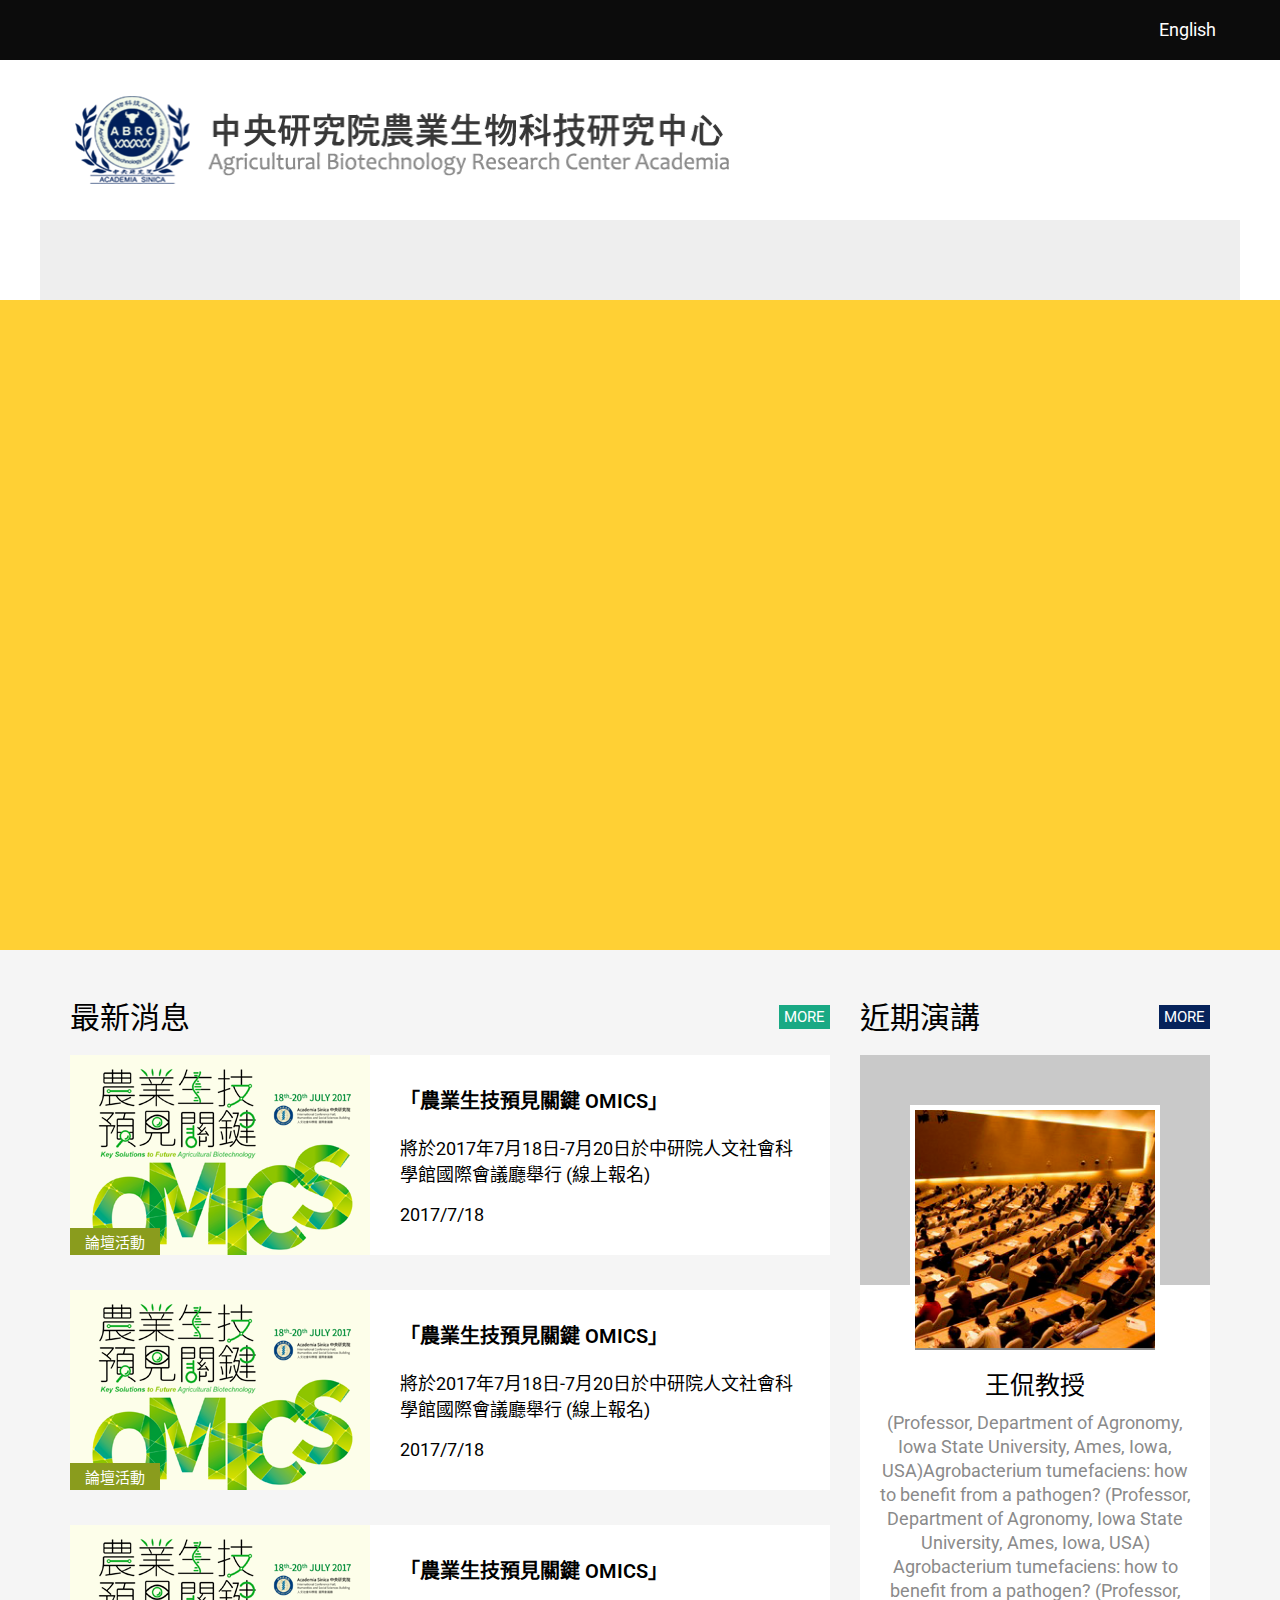
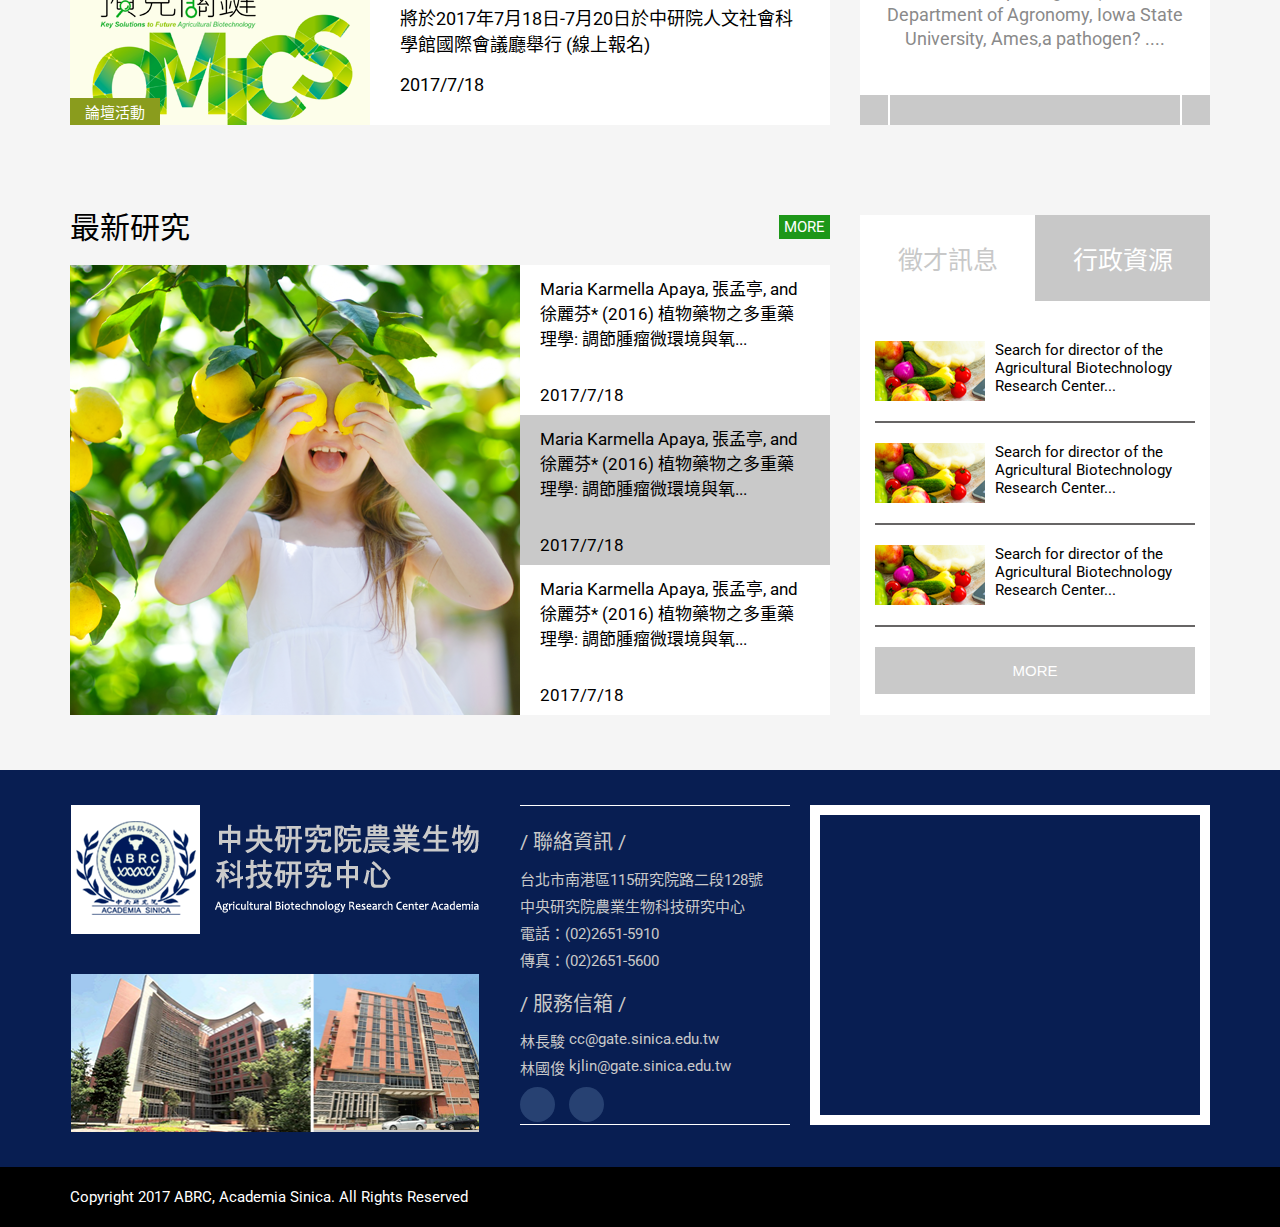
==== index.html @ 7244f719 "index pc over" ====
<!DOCTYPE html>
<html>
  <head>
    <meta http-equiv="Content-Language" content="zh-tw" />
    <meta http-equiv="Content-type" content="text/html; charset=utf-8" />

    <!-- 有手機版的時候要放 -->
    <meta name="viewport" content="width=device-width, initial-scale=1, maximum-scale=1, user-scalable=no, minimal-ui" />

    <title>中央研究院農業生物科技研究中心</title>

    <link href='https://fonts.googleapis.com/css?family=Roboto' rel='stylesheet' type='text/css'>

    <link href="css/public.css" rel="stylesheet" type="text/css" />

    <script src="js/jquery_v1.10.2/jquery-1.10.2.min.js" language="javascript" type="text/javascript" ></script>
    <script src="js/public.js" language="javascript" type="text/javascript" ></script>

  </head>
  <body lang="zh-tw">

    <header>
      <div class='top_boxs'>
        <div class='top_box'>
          <div class='lag_boxs'>English</div>
        </div>
      </div>

      <div class='logo_boxs'>
        <img src="img/blogo.png">
      </div>
      <div class='nav_boxs'></div>
    </header>


    <div id='middle'>
      <div class='banner_boxs'></div>

      <div class='middle_boxs'>
        <div class='ml_boxs'>
          <div class='ml_box'>
            <div class='title_boxs'>
              <div class='ml_title'>最新消息</div>
              <div class='ml_more deep_green'>MORE</div>
            </div>

            <div class='m_news_boxs'>
              <div class='m_news_pic'>
                <div class='news_tag'>論壇活動</div>
                <img src="img/snew.png">
              </div>
              <div class='m_news_type'>
                <a>「農業生技預見關鍵 OMICS」</a>
                <a class='news_d'>將於2017年7月18日-7月20日於中研院人文社會科學館國際會議廳舉行 (線上報名)</a>
                <p>2017/7/18</p>
              </div>
            </div>

            <div class='m_news_boxs'>
              <div class='m_news_pic'>
                <div class='news_tag'>論壇活動</div>
                <img src="img/snew.png">
              </div>
              <div class='m_news_type'>
                <a>「農業生技預見關鍵 OMICS」</a>
                <a class='news_d'>將於2017年7月18日-7月20日於中研院人文社會科學館國際會議廳舉行 (線上報名)</a>
                <p>2017/7/18</p>
              </div>
            </div>

            <div class='m_news_boxs'>
              <div class='m_news_pic'>
                <div class='news_tag'>論壇活動</div>
                <img src="img/snew.png">
              </div>
              <div class='m_news_type'>
                <a>「農業生技預見關鍵 OMICS」</a>
                <a class='news_d'>將於2017年7月18日-7月20日於中研院人文社會科學館國際會議廳舉行 (線上報名)</a>
                <p>2017/7/18</p>
              </div>
            </div>

            <div class='title_boxs top_s'>
              <div class='ml_title'>最新研究</div>
              <div class='ml_more light_green'>MORE</div>
            </div>

            <div class='m_study_boxs'>
              <div class='m_study_pic'>
                <img src="img/ss.png">
              </div>
              <div class='m_study_type'>
                <div>
                  <a href="">Maria Karmella Apaya, 張孟亭, and 徐麗芬* (2016) 植物藥物之多重藥理學: 調節腫瘤微環境與氧...</a>
                  <p>2017/7/18</p>
                </div>
                
                <div class='s_ac'>
                  <a href="">Maria Karmella Apaya, 張孟亭, and 徐麗芬* (2016) 植物藥物之多重藥理學: 調節腫瘤微環境與氧...</a>
                  <p>2017/7/18</p>
                </div>

                <div>
                  <a href="">Maria Karmella Apaya, 張孟亭, and 徐麗芬* (2016) 植物藥物之多重藥理學: 調節腫瘤微環境與氧...</a>
                  <p>2017/7/18</p>
                </div>
              </div>
            </div>

          </div>
        </div>

        <div class='mr_boxs'>
          <div class='mr_box'>
            <div class='title_boxs'>
              <div class='ml_title'>近期演講</div>
              <div class='ml_more deep_blue'>MORE</div>
            </div>

            <div class='talk_boxs'>
              <div class='talk_box'>
                <div class='talk_pic_boxs'>
                  <img src="img/stalk.png">
                </div>

                <div class='talk_type_boxs'>
                  <p>王侃教授</p>
                  <p>(Professor, Department of Agronomy, Iowa State University, Ames, Iowa, USA)Agrobacterium tumefaciens: how to benefit from a pathogen?  (Professor, Department of Agronomy, Iowa State University, Ames, Iowa, USA) Agrobacterium tumefaciens: how to benefit from a pathogen?  (Professor, Department of Agronomy, Iowa State University, Ames,a pathogen? ....</p>
                </div>
              </div> 

              <div class='talk_arrow_boxs'>
                <button class='icon-chevron-thin-left'></button>
                <button class='icon-chevron-thin-right'></button>
              </div>           
            </div>

            <div class='other_boxs'>
              <div class='other_tag'>徵才訊息</div>
              <div class='other_tag ot_ac'>行政資源</div>

              <div class='other_list_boxs'>
                <div class='other_list'>
                  <img src="img/sw01.png">
                  <a href="">Search for director of the Agricultural Biotechnology Research Center...</a>
                </div>

                <div class='other_list'>
                  <img src="img/sw01.png">
                  <a href="">Search for director of the Agricultural Biotechnology Research Center...</a>
                </div>

                <div class='other_list'>
                  <img src="img/sw01.png">
                  <a href="">Search for director of the Agricultural Biotechnology Research Center...</a>
                </div>

                <button>MORE</button>
              </div>
            </div>
          </div>
        </div>
      </div>
    </div>


    <footer>
      <div class='ft_boxs'>
        <div class='ft_box'>
          <div class='imge_boxs'>
            <div class='f_logo'><img src="img/flogo.png"></div>
            <div class='f_logo'><img src="img/fpic.png"></div>
          </div>

          <div class='map_boxs'>
            <div class='map_type'>
              <span>/ 聯絡資訊 /</span>
              <div class='mt_boxs'>
                <p>台北市南港區115研究院路二段128號</p>
                <p>中央研究院農業生物科技研究中心</p>
                <p>電話：(02)2651-5910</p>
                <p>傳真：(02)2651-5600</p>
                </div>
              <span>/ 服務信箱 /</span>
              <div class='mt_boxs'>
                <p>林長駿 <a href="mailto:cc@gate.sinica.edu.tw">cc@gate.sinica.edu.tw</a></p>
                <p>林國俊 <a href="mailto:kjlin@gate.sinica.edu.tw">kjlin@gate.sinica.edu.tw</a></p>
              </div>
              <div class='link_boxs'>
                <a href="" class='abox icon-facebook'></a>
                <a href="" class='abox icon-instagram'></a>
              </div>
            </div>

            <div class='map_box'>
              <iframe  class='gm' src="https://www.google.com/maps/embed?pb=!1m18!1m12!1m3!1d1807.4209687615287!2d121.61588157607329!3d25.039437626099858!2m3!1f0!2f0!3f0!3m2!1i1024!2i768!4f13.1!3m3!1m2!1s0x3442ab48a0b82d65%3A0x7f2b4ab1a91c1d2c!2zMTE15Y-w5YyX5biC5Y2X5riv5Y2A56CU56m26Zmi6Lev5LqM5q61MTI46Jmf!5e0!3m2!1szh-TW!2stw!4v1508989292231"  frameborder="0" style="border:0" allowfullscreen></iframe>
            </div>
          </div>
        </div>
      </div>

      <div class='fd_boxs'>
        <div class='fd_box'>Copyright 2017 ABRC, Academia Sinica. All Rights Reserved</div>
      </div>
    </footer>

  </body>
</html>
---- css/public.css ----
@charset "UTF-8";
/**
 * @author      ZEUS Design - http://www.zeusdesign.com.tw
 * @copyright   Copyright (c) 2016 ZEUS Design
 */
/**
 * @author      ZEUS Design - http://www.zeusdesign.com.tw
 * @copyright   Copyright (c) 2016 ZEUS Design
 */
/**
 * @author      ZEUS Design - http://www.zeusdesign.com.tw
 * @copyright   Copyright (c) 2016 ZEUS Design
 */
/**
 * @author      ZEUS Design - http://www.zeusdesign.com.tw
 * @copyright   Copyright (c) 2016 ZEUS Design
 */
/**
 * @author      ZEUS Design - http://www.zeusdesign.com.tw
 * @copyright   Copyright (c) 2016 ZEUS Design
 */
/**
 * @author      ZEUS Design - http://www.zeusdesign.com.tw
 * @copyright   Copyright (c) 2016 ZEUS Design
 */
/**
 * @author      ZEUS Design - http://www.zeusdesign.com.tw
 * @copyright   Copyright (c) 2016 ZEUS Design
 */
/**
 * @author      ZEUS Design - http://www.zeusdesign.com.tw
 * @copyright   Copyright (c) 2016 ZEUS Design
 */
/**
 * @author      ZEUS Design - http://www.zeusdesign.com.tw
 * @copyright   Copyright (c) 2016 ZEUS Design
 */
/**
 * @author      ZEUS Design - http://www.zeusdesign.com.tw
 * @copyright   Copyright (c) 2016 ZEUS Design
 */
/**
 * @author      ZEUS Design - http://www.zeusdesign.com.tw
 * @copyright   Copyright (c) 2016 ZEUS Design
 */
/**
 * @author      ZEUS Design - http://www.zeusdesign.com.tw
 * @copyright   Copyright (c) 2016 ZEUS Design
 */
@font-face {
  font-family: "Monaco";
  src: url('/abrca/font/monaco/monaco.ttf?1470839577') format('truetype'), url('/abrca/font/monaco/monaco.otf?1470839577') format('opentype');
}
@font-face {
  font-family: "icomoon";
  src: url('/abrca/font/icomoon/icomoon.eot?1508988584') format('embedded-opentype'), url('/abrca/font/icomoon/icomoon.woff?1508988584') format('woff'), url('/abrca/font/icomoon/icomoon.ttf?1508988584') format('truetype'), url('/abrca/font/icomoon/icomoon.svg?1508988584') format('svg');
}
[class^="icon-"], [class*=" icon-"] {
  font-family: 'icomoon', Monaco, "微軟正黑體", "Microsoft JhengHei";
  speak: none;
  font-style: normal;
  font-weight: normal;
  font-variant: normal;
  text-transform: none;
  line-height: 1;
  -moz-osx-font-smoothing: antialiased;
  -webkit-font-smoothing: antialiased;
  -moz-font-smoothing: antialiased;
  -ms-font-smoothing: antialiased;
  -o-font-smoothing: antialiased;
}

*, *:after, *:before {
  vertical-align: top;
  -moz-box-sizing: border-box;
  -webkit-box-sizing: border-box;
  box-sizing: border-box;
  -moz-osx-font-smoothing: antialiased;
  -webkit-font-smoothing: antialiased;
  -moz-font-smoothing: antialiased;
  -ms-font-smoothing: antialiased;
  -o-font-smoothing: antialiased;
}
*::-moz-selection, *:after::-moz-selection, *:before::-moz-selection {
  color: white;
  background-color: #96c8ff;
}
*::selection, *:after::selection, *:before::selection {
  color: white;
  background-color: #96c8ff;
}

.icon-arrow-long-left:before {
  content: "\e900";
}

.icon-arrow-long-right:before {
  content: "\e901";
}

.icon-chevron-down:before {
  content: "\e902";
}

.icon-chevron-small-down:before {
  content: "\e903";
}

.icon-chevron-small-right:before {
  content: "\e904";
}

.icon-chevron-small-up:before {
  content: "\e905";
}

.icon-chevron-thin-left:before {
  content: "\e906";
}

.icon-chevron-thin-right:before {
  content: "\e907";
}

.icon-chevron-up:before {
  content: "\e908";
}

.icon-instagram:before {
  content: "\e909";
}

.icon-facebook:before {
  content: "\ea90";
}

html {
  height: 100%;
}
html body {
  position: relative;
  display: inline-block;
  text-align: center;
  margin: 0;
  width: 100%;
  height: 100%;
  font-size: medium;
  font-family: "Roboto", "微軟正黑體", Monaco, "Microsoft JhengHei";
  background-color: whitesmoke;
  color: black;
  -moz-osx-font-smoothing: antialiased;
  -webkit-font-smoothing: antialiased;
  -moz-font-smoothing: antialiased;
  -ms-font-smoothing: antialiased;
  -o-font-smoothing: antialiased;
}

header {
  display: inline-block;
  width: 100%;
  background-color: white;
}
header .top_boxs {
  display: inline-block;
  width: 100%;
  height: 60px;
  background-color: #0c0c0c;
}
@media screen and (max-width: 419px) and (min-width: 0) {
  header .top_boxs {
    height: 20px;
  }
}
header .top_boxs .top_box {
  display: inline-block;
  max-width: 1200px;
  width: 100%;
  line-height: 60px;
  *zoom: 1;
}
header .top_boxs .top_box:after {
  display: table;
  content: "";
  line-height: 0;
  clear: both;
}
@media screen and (max-width: 1239px) and (min-width: 420px) {
  header .top_boxs .top_box {
    padding: 0 10px;
  }
}
header .top_boxs .top_box .lag_boxs {
  display: inline-block;
  float: right;
  color: white;
  padding: 0 10px;
  font-size: 18px;
}
header .top_boxs .top_box .lag_boxs:after {
  display: inline-block;
  content: '\e903';
  font-family: 'icomoon';
  color: white;
  text-align: right;
}
header .logo_boxs {
  display: inline-block;
  max-width: 1200px;
  width: 100%;
  height: 160px;
  *zoom: 1;
  padding-top: 30px;
  padding-left: 30px;
}
header .logo_boxs:after {
  display: table;
  content: "";
  line-height: 0;
  clear: both;
}
@media screen and (max-width: 419px) and (min-width: 0) {
  header .logo_boxs {
    height: 50px;
    padding-top: 5px;
    padding-left: 10px;
  }
}
header .logo_boxs img {
  display: inline-block;
  max-width: 100%;
  width: 670px;
  float: left;
}
@media screen and (max-width: 419px) and (min-width: 0) {
  header .logo_boxs img {
    width: 260px;
  }
}
header .nav_boxs {
  display: inline-block;
  max-width: 1200px;
  width: 100%;
  height: 80px;
  background-color: #eeeeee;
}
@media screen and (max-width: 419px) and (min-width: 0) {
  header .nav_boxs {
    height: 30px;
    background-color: #07235c;
  }
}

#middle {
  display: inline-block;
  width: 100%;
}
#middle .banner_boxs {
  display: inline-block;
  width: 100%;
  height: 650px;
  background-color: #ffd034;
}
@media screen and (max-width: 419px) and (min-width: 0) {
  #middle .banner_boxs {
    height: 165px;
  }
}
#middle .middle_boxs {
  display: inline-block;
  max-width: 1200px;
  width: 100%;
  padding: 55px 30px;
  *zoom: 1;
}
#middle .middle_boxs:after {
  display: table;
  content: "";
  line-height: 0;
  clear: both;
}
@media screen and (max-width: 1239px) and (min-width: 420px) {
  #middle .middle_boxs {
    padding: 35px 10px;
  }
}
@media screen and (max-width: 419px) and (min-width: 0) {
  #middle .middle_boxs {
    padding: 15px 10px;
  }
}
#middle .middle_boxs .mr_boxs {
  display: inline-block;
  width: 350px;
  margin-left: 30px;
  float: right;
}
@media screen and (max-width: 419px) and (min-width: 0) {
  #middle .middle_boxs .mr_boxs {
    width: 100%;
    margin-left: 0;
    float: none;
    padding-top: 15px;
  }
}
#middle .middle_boxs .mr_boxs .mr_box {
  display: inline-block;
  width: 100%;
}
#middle .middle_boxs .mr_boxs .mr_box .talk_boxs {
  display: inline-block;
  width: 100%;
  height: 670px;
  background-color: white;
  position: relative;
  margin-bottom: 35px;
}
#middle .middle_boxs .mr_boxs .mr_box .talk_boxs:before {
  display: inline-block;
  content: '';
  width: 100%;
  height: 230px;
  background-color: #c9c9c9;
}
#middle .middle_boxs .mr_boxs .mr_box .talk_boxs .talk_box {
  display: inline-block;
  width: 100%;
  position: absolute;
  top: 0;
  left: 0;
}
#middle .middle_boxs .mr_boxs .mr_box .talk_boxs .talk_box .talk_pic_boxs {
  display: inline-block;
  width: 100%;
  height: 310px;
  padding: 50px;
}
#middle .middle_boxs .mr_boxs .mr_box .talk_boxs .talk_box .talk_pic_boxs img {
  display: inline-block;
  width: 100%;
  max-width: 250px;
  border: 5px solid white;
}
#middle .middle_boxs .mr_boxs .mr_box .talk_boxs .talk_box .talk_type_boxs {
  display: inline-block;
  width: 100%;
  padding: 0 15px;
}
#middle .middle_boxs .mr_boxs .mr_box .talk_boxs .talk_box .talk_type_boxs p {
  display: inline-block;
  width: 100%;
  font-size: 25px;
  color: black;
  padding: 0 0 10px 0;
  margin: 0;
}
#middle .middle_boxs .mr_boxs .mr_box .talk_boxs .talk_box .talk_type_boxs p:nth-child(2) {
  color: #8a8a8a;
  font-size: 18px;
  line-height: 24px;
}
#middle .middle_boxs .mr_boxs .mr_box .talk_boxs .talk_arrow_boxs {
  display: inline-block;
  width: 100%;
  height: 30px;
  background-color: #c9c9c9;
  position: absolute;
  bottom: 0;
  left: 0;
  *zoom: 1;
}
#middle .middle_boxs .mr_boxs .mr_box .talk_boxs .talk_arrow_boxs:after {
  display: table;
  content: "";
  line-height: 0;
  clear: both;
}
#middle .middle_boxs .mr_boxs .mr_box .talk_boxs .talk_arrow_boxs button {
  display: inline-block;
  cursor: pointer;
  width: 30px;
  height: 30px;
  background-color: #c9c9c9;
  font-size: 13px;
  color: white;
  outline: 0;
  border: 0;
  -moz-transition: all 0.3s;
  -o-transition: all 0.3s;
  -webkit-transition: all 0.3s;
  transition: all 0.3s;
}
#middle .middle_boxs .mr_boxs .mr_box .talk_boxs .talk_arrow_boxs button:nth-child(1) {
  border-right: 2px solid white;
  float: left;
}
#middle .middle_boxs .mr_boxs .mr_box .talk_boxs .talk_arrow_boxs button:nth-child(2) {
  border-left: 2px solid white;
  float: right;
}
#middle .middle_boxs .mr_boxs .mr_box .talk_boxs .talk_arrow_boxs button:hover, #middle .middle_boxs .mr_boxs .mr_box .talk_boxs .talk_arrow_boxs button:active {
  background-color: #07235c;
}
#middle .middle_boxs .mr_boxs .mr_box .other_boxs {
  display: inline-block;
  width: 100%;
  height: 500px;
  background-color: white;
  margin-top: 55px;
  *zoom: 1;
}
#middle .middle_boxs .mr_boxs .mr_box .other_boxs:after {
  display: table;
  content: "";
  line-height: 0;
  clear: both;
}
@media screen and (max-width: 419px) and (min-width: 0) {
  #middle .middle_boxs .mr_boxs .mr_box .other_boxs {
    height: auto;
    margin-top: 0;
  }
}
#middle .middle_boxs .mr_boxs .mr_box .other_boxs .other_tag {
  display: inline-block;
  cursor: pointer;
  width: 50%;
  padding: 25px 0;
  background-color: white;
  color: #c8c8c8;
  font-size: 25px;
  -moz-transition: all 0.3s;
  -o-transition: all 0.3s;
  -webkit-transition: all 0.3s;
  transition: all 0.3s;
  float: left;
}
#middle .middle_boxs .mr_boxs .mr_box .other_boxs .other_tag:hover, #middle .middle_boxs .mr_boxs .mr_box .other_boxs .other_tag:active, #middle .middle_boxs .mr_boxs .mr_box .other_boxs .other_tag.ot_ac {
  background-color: #c8c8c8;
  color: white;
}
@media screen and (max-width: 419px) and (min-width: 0) {
  #middle .middle_boxs .mr_boxs .mr_box .other_boxs .other_tag {
    font-size: 15px;
    padding: 15px 0;
  }
}
#middle .middle_boxs .mr_boxs .mr_box .other_boxs .other_list_boxs {
  display: inline-block;
  width: 100%;
  padding: 40px 15px 15px 15px;
}
@media screen and (max-width: 419px) and (min-width: 0) {
  #middle .middle_boxs .mr_boxs .mr_box .other_boxs .other_list_boxs {
    padding: 20px 15px;
  }
}
#middle .middle_boxs .mr_boxs .mr_box .other_boxs .other_list_boxs .other_list {
  display: inline-block;
  width: 100%;
  padding-bottom: 20px;
  margin-bottom: 20px;
  border-bottom: 2px solid #676565;
  text-align: left;
  *zoom: 1;
}
#middle .middle_boxs .mr_boxs .mr_box .other_boxs .other_list_boxs .other_list:after {
  display: table;
  content: "";
  line-height: 0;
  clear: both;
}
@media screen and (max-width: 419px) and (min-width: 0) {
  #middle .middle_boxs .mr_boxs .mr_box .other_boxs .other_list_boxs .other_list {
    padding-bottom: 15px;
  }
}
#middle .middle_boxs .mr_boxs .mr_box .other_boxs .other_list_boxs .other_list img {
  display: inline-block;
  width: 100%;
  max-width: 110px;
  float: left;
  margin-right: 10px;
}
#middle .middle_boxs .mr_boxs .mr_box .other_boxs .other_list_boxs .other_list a {
  display: inline-block;
  width: calc(100% - 110px - 10px);
  float: left;
  cursor: pointer;
  color: black;
  font-size: 15px;
  text-decoration: none;
  -moz-transition: all 0.3s;
  -o-transition: all 0.3s;
  -webkit-transition: all 0.3s;
  transition: all 0.3s;
}
#middle .middle_boxs .mr_boxs .mr_box .other_boxs .other_list_boxs .other_list a:hover, #middle .middle_boxs .mr_boxs .mr_box .other_boxs .other_list_boxs .other_list a:active {
  color: #091c48;
}
#middle .middle_boxs .mr_boxs .mr_box .other_boxs .other_list_boxs button {
  display: inline-block;
  cursor: pointer;
  width: 100%;
  background-color: #c9c9c9;
  font-size: 15px;
  color: white;
  outline: 0;
  border: 0;
  padding: 15px 0;
  -moz-transition: all 0.3s;
  -o-transition: all 0.3s;
  -webkit-transition: all 0.3s;
  transition: all 0.3s;
}
#middle .middle_boxs .mr_boxs .mr_box .other_boxs .other_list_boxs button:hover, #middle .middle_boxs .mr_boxs .mr_box .other_boxs .other_list_boxs button:active {
  background-color: #091c48;
}
#middle .middle_boxs .ml_boxs {
  display: inline-block;
  width: calc(100% - 350px - 30px);
  float: left;
}
@media screen and (max-width: 419px) and (min-width: 0) {
  #middle .middle_boxs .ml_boxs {
    width: 100%;
    margin-left: 0;
    float: none;
  }
}
#middle .middle_boxs .ml_boxs .ml_box {
  display: inline-block;
  width: 100%;
}
#middle .middle_boxs .ml_boxs .ml_box .m_news_boxs, #middle .middle_boxs .ml_boxs .ml_box .m_study_boxs {
  display: inline-block;
  width: 100%;
}
#middle .middle_boxs .ml_boxs .ml_box .m_news_boxs {
  background-color: white;
  margin-bottom: 35px;
  height: 200px;
  *zoom: 1;
}
#middle .middle_boxs .ml_boxs .ml_box .m_news_boxs:after {
  display: table;
  content: "";
  line-height: 0;
  clear: both;
}
#middle .middle_boxs .ml_boxs .ml_box .m_news_boxs .m_news_pic {
  display: inline-block;
  width: 300px;
  float: left;
  position: relative;
}
#middle .middle_boxs .ml_boxs .ml_box .m_news_boxs .m_news_pic .news_tag {
  display: inline-block;
  position: absolute;
  bottom: 0;
  left: 0;
  color: white;
  background-color: #8a9c1d;
  font-size: 15px;
  padding: 3px 15px;
}
#middle .middle_boxs .ml_boxs .ml_box .m_news_boxs .m_news_pic img {
  display: inline-block;
  max-width: 100%;
  width: 300px;
}
#middle .middle_boxs .ml_boxs .ml_box .m_news_boxs .m_news_type {
  display: inline-block;
  width: calc(100% - 300px);
  float: left;
  padding: 30px;
  text-align: left;
}
#middle .middle_boxs .ml_boxs .ml_box .m_news_boxs .m_news_type a {
  display: inline-block;
  width: 100%;
  cursor: pointer;
  font-size: 20px;
  color: black;
  font-weight: 600;
  text-decoration: none;
  padding-bottom: 20px;
  -moz-transition: all 0.3s;
  -o-transition: all 0.3s;
  -webkit-transition: all 0.3s;
  transition: all 0.3s;
}
#middle .middle_boxs .ml_boxs .ml_box .m_news_boxs .m_news_type a.news_d {
  font-size: 18px;
  font-weight: 400;
  padding-bottom: 0;
  height: 70px;
  overflow: hidden;
}
#middle .middle_boxs .ml_boxs .ml_box .m_news_boxs .m_news_type a:hover, #middle .middle_boxs .ml_boxs .ml_box .m_news_boxs .m_news_type a:active {
  color: #06235b;
}
#middle .middle_boxs .ml_boxs .ml_box .m_news_boxs .m_news_type p {
  display: inline-block;
  width: 100%;
  color: black;
  font-size: 18px;
  padding: 0;
  margin: 0;
}
#middle .middle_boxs .ml_boxs .ml_box .m_study_boxs {
  background-color: white;
  height: 450px;
  *zoom: 1;
}
#middle .middle_boxs .ml_boxs .ml_box .m_study_boxs:after {
  display: table;
  content: "";
  line-height: 0;
  clear: both;
}
#middle .middle_boxs .ml_boxs .ml_box .m_study_boxs .m_study_pic {
  display: inline-block;
  width: 450px;
  float: left;
}
#middle .middle_boxs .ml_boxs .ml_box .m_study_boxs .m_study_pic img {
  display: inline-block;
  max-width: 100%;
  width: 450px;
}
#middle .middle_boxs .ml_boxs .ml_box .m_study_boxs .m_study_type {
  display: inline-block;
  width: calc(100% - 450px);
}
#middle .middle_boxs .ml_boxs .ml_box .m_study_boxs .m_study_type > div {
  display: inline-block;
  width: 100%;
  height: calc(450px / 3);
  padding: 10px 20px;
  text-align: left;
  position: relative;
}
#middle .middle_boxs .ml_boxs .ml_box .m_study_boxs .m_study_type > div.s_ac {
  background-color: #c9c9c9;
}
#middle .middle_boxs .ml_boxs .ml_box .m_study_boxs .m_study_type > div a {
  display: inline-block;
  cursor: pointer;
  color: black;
  font-size: 17px;
  text-decoration: none;
  -moz-transition: all 0.3s;
  -o-transition: all 0.3s;
  -webkit-transition: all 0.3s;
  transition: all 0.3s;
  padding-bottom: 20px;
}
#middle .middle_boxs .ml_boxs .ml_box .m_study_boxs .m_study_type > div a:hover, #middle .middle_boxs .ml_boxs .ml_box .m_study_boxs .m_study_type > div a:active {
  color: #07235c;
}
#middle .middle_boxs .ml_boxs .ml_box .m_study_boxs .m_study_type > div p {
  display: inline-block;
  color: black;
  font-size: 17px;
  padding: 0;
  margin: 0;
  position: absolute;
  bottom: 10px;
  left: 20px;
}

.title_boxs {
  display: inline-block;
  width: 100%;
  *zoom: 1;
  text-align: left;
  margin-bottom: 25px;
}
.title_boxs:after {
  display: table;
  content: "";
  line-height: 0;
  clear: both;
}
.title_boxs.top_s {
  padding-top: 55px;
}
.title_boxs .ml_title {
  display: inline-block;
  float: left;
  color: black;
  font-size: 30px;
  line-height: 25px;
}
.title_boxs .ml_more {
  cursor: pointer;
  text-decoration: none;
  float: right;
  color: white;
  font-size: 15px;
  -moz-transition: all 0.3s;
  -o-transition: all 0.3s;
  -webkit-transition: all 0.3s;
  transition: all 0.3s;
  padding: 3px 5px;
}
.title_boxs .ml_more.deep_green {
  background-color: #19a984;
}
.title_boxs .ml_more.deep_green:hover, .title_boxs .ml_more.deep_green:active {
  background-color: rgba(25, 169, 132, 0.8);
}
.title_boxs .ml_more.light_green {
  background-color: #1d9719;
}
.title_boxs .ml_more.light_green:hover, .title_boxs .ml_more.light_green:active {
  background-color: rgba(29, 151, 25, 0.8);
}
.title_boxs .ml_more.deep_blue {
  background-color: #06235b;
}
.title_boxs .ml_more.deep_blue:hover, .title_boxs .ml_more.deep_blue:active {
  background-color: rgba(6, 35, 91, 0.8);
}

footer {
  display: inline-block;
  width: 100%;
}
footer .ft_boxs, footer .fd_boxs {
  display: inline-block;
  width: 100%;
}
footer .ft_boxs {
  background-color: #081e52;
}
footer .ft_boxs .ft_box {
  padding: 35px 30px;
  display: inline-block;
  max-width: 1200px;
  width: 100%;
  *zoom: 1;
}
footer .ft_boxs .ft_box:after {
  display: table;
  content: "";
  line-height: 0;
  clear: both;
}
@media screen and (max-width: 1239px) and (min-width: 420px) {
  footer .ft_boxs .ft_box {
    padding: 35px 10px;
  }
}
@media screen and (max-width: 419px) and (min-width: 0) {
  footer .ft_boxs .ft_box {
    padding: 20px;
  }
}
footer .ft_boxs .ft_box .map_boxs {
  display: inline-block;
  width: 690px;
  margin-left: 40px;
  float: right;
  *zoom: 1;
}
footer .ft_boxs .ft_box .map_boxs:after {
  display: table;
  content: "";
  line-height: 0;
  clear: both;
}
@media screen and (max-width: 419px) and (min-width: 0) {
  footer .ft_boxs .ft_box .map_boxs {
    width: 100%;
    margin-left: 0;
    float: none;
  }
}
footer .ft_boxs .ft_box .map_boxs .map_box {
  display: inline-block;
  width: 400px;
  height: 320px;
  margin-left: 20px;
  border: 10px solid white;
  float: right;
}
footer .ft_boxs .ft_box .map_boxs .map_box .gm {
  width: 380px;
  height: 300px;
}
@media screen and (max-width: 419px) and (min-width: 0) {
  footer .ft_boxs .ft_box .map_boxs .map_box .gm {
    width: 100%;
    height: 280px;
  }
}
@media screen and (max-width: 419px) and (min-width: 0) {
  footer .ft_boxs .ft_box .map_boxs .map_box {
    width: 100%;
    height: 300px;
    margin-left: 0;
  }
}
footer .ft_boxs .ft_box .map_boxs .map_type {
  display: inline-block;
  width: calc(100% - 400px - 20px);
  height: 320px;
  border-top: 1px solid white;
  border-bottom: 1px solid white;
  float: left;
  padding: 20px 0;
  text-align: left;
}
@media screen and (max-width: 419px) and (min-width: 0) {
  footer .ft_boxs .ft_box .map_boxs .map_type {
    width: 100%;
    height: auto;
    margin-bottom: 20px;
  }
}
footer .ft_boxs .ft_box .map_boxs .map_type span {
  display: inline-block;
  width: 100%;
  color: #c9c9c9;
  font-size: 20px;
  padding-bottom: 10px;
}
@media screen and (max-width: 419px) and (min-width: 0) {
  footer .ft_boxs .ft_box .map_boxs .map_type span {
    font-weight: bolder;
  }
}
footer .ft_boxs .ft_box .map_boxs .map_type .mt_boxs {
  display: inline-block;
  width: 100%;
  color: #c9c9c9;
  padding-bottom: 15px;
}
footer .ft_boxs .ft_box .map_boxs .map_type .mt_boxs:nth-child(4) {
  padding-bottom: 6px;
}
footer .ft_boxs .ft_box .map_boxs .map_type .mt_boxs p {
  display: inline-block;
  padding: 3px 0;
  margin: 0;
  font-size: 15px;
}
footer .ft_boxs .ft_box .map_boxs .map_type .mt_boxs p a {
  display: inline-block;
  cursor: pointer;
  color: #c9c9c9;
  text-decoration: none;
  -moz-transition: all 0.3s;
  -o-transition: all 0.3s;
  -webkit-transition: all 0.3s;
  transition: all 0.3s;
}
footer .ft_boxs .ft_box .map_boxs .map_type .mt_boxs p a:hover, footer .ft_boxs .ft_box .map_boxs .map_type .mt_boxs p a:active {
  text-decoration: underline;
}
footer .ft_boxs .ft_box .map_boxs .link_boxs {
  display: inline-block;
  width: 100%;
}
footer .ft_boxs .ft_box .map_boxs .link_boxs .abox {
  display: inline-block;
  width: 35px;
  height: 35px;
  line-height: 35px;
  text-align: center;
  -moz-border-radius: 20px;
  -webkit-border-radius: 20px;
  border-radius: 20px;
  background-color: #274172;
  color: #96a2b9;
  font-size: 13px;
  cursor: pointer;
  text-decoration: none;
  -moz-transition: all 0.3s;
  -o-transition: all 0.3s;
  -webkit-transition: all 0.3s;
  transition: all 0.3s;
  margin-right: 10px;
}
footer .ft_boxs .ft_box .map_boxs .link_boxs .abox:hover, footer .ft_boxs .ft_box .map_boxs .link_boxs .abox:active {
  background-color: #96a2b9;
  color: #274172;
}
@media screen and (max-width: 419px) and (min-width: 0) {
  footer .ft_boxs .ft_box .map_boxs .link_boxs .abox {
    margin-top: 10px;
  }
}
footer .ft_boxs .ft_box .imge_boxs {
  display: inline-block;
  width: calc(100% - 690px - 40px);
  float: left;
}
@media screen and (max-width: 419px) and (min-width: 0) {
  footer .ft_boxs .ft_box .imge_boxs {
    display: none;
  }
}
footer .ft_boxs .ft_box .imge_boxs .f_logo {
  display: inline-block;
  width: 100%;
}
footer .ft_boxs .ft_box .imge_boxs .f_logo img {
  display: inline-block;
  max-width: 100%;
  width: 408px;
}
footer .ft_boxs .ft_box .imge_boxs .f_logo:nth-child(1) {
  padding-bottom: 40px;
}
footer .fd_boxs {
  height: 60px;
  background-color: black;
}
@media screen and (max-width: 419px) and (min-width: 0) {
  footer .fd_boxs {
    height: 30px;
  }
}
footer .fd_boxs .fd_box {
  display: inline-block;
  max-width: 1200px;
  width: 100%;
  color: white;
  font-size: 15px;
  text-align: left;
  line-height: 60px;
  padding: 0 30px;
}
@media screen and (max-width: 1239px) and (min-width: 420px) {
  footer .fd_boxs .fd_box {
    padding: 0 10px;
  }
}
@media screen and (max-width: 419px) and (min-width: 0) {
  footer .fd_boxs .fd_box {
    text-align: center;
    font-size: 12px;
    line-height: 30px;
  }
}
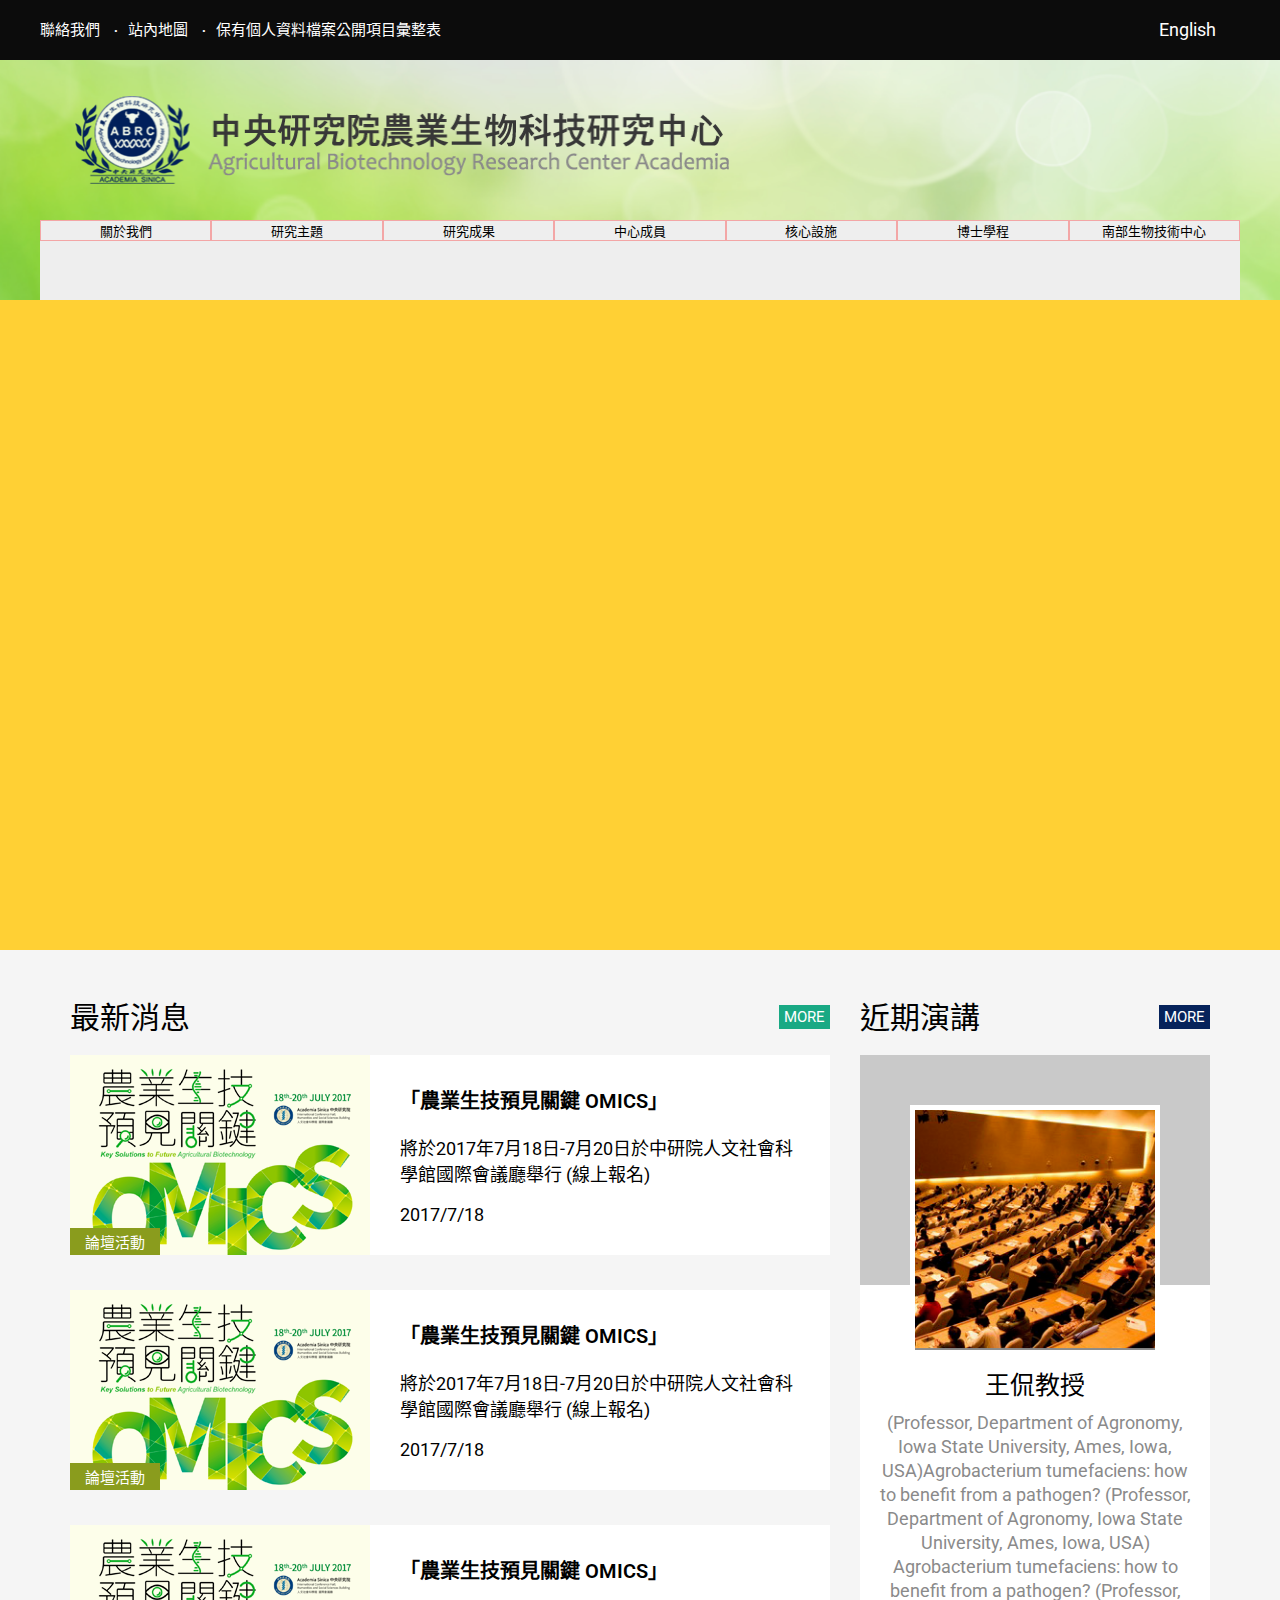
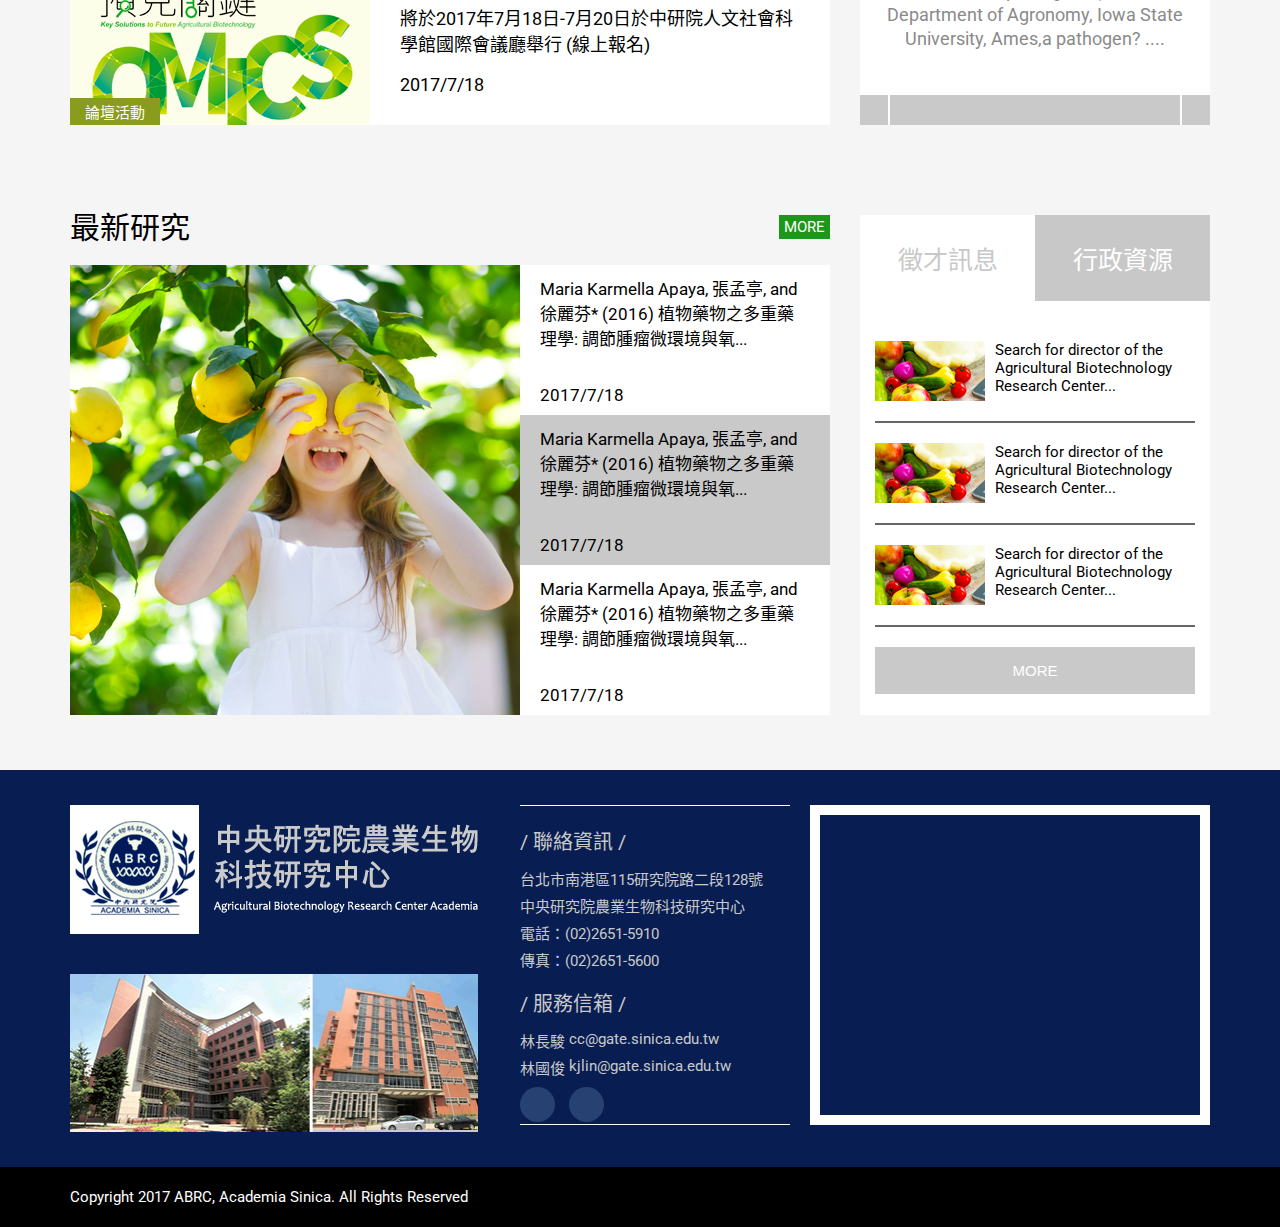
==== commit 8dc713a6: "Fix html code." ====
--- a/index.html
+++ b/index.html
@@ -15,6 +15,7 @@
 
     <script src="js/jquery_v1.10.2/jquery-1.10.2.min.js" language="javascript" type="text/javascript" ></script>
     <script src="js/public.js" language="javascript" type="text/javascript" ></script>
+    <script src="js/imgLiquid-min.js"></script>
 
   </head>
   <body lang="zh-tw">
@@ -22,6 +23,16 @@
     <header>
       <div class='top_boxs'>
         <div class='top_box'>
+          <div class='top_tag'>
+            <a href="">聯絡我們</a>
+          </div>
+          <div class='top_tag'>
+            <a href="">站內地圖</a>
+          </div>
+          <div class='top_tag'>
+            <a href="">保有個人資料檔案公開項目彙整表</a>
+          </div>
+
           <div class='lag_boxs'>English</div>
         </div>
       </div>
@@ -29,7 +40,15 @@
       <div class='logo_boxs'>
         <img src="img/blogo.png">
       </div>
-      <div class='nav_boxs'></div>
+      <div class='nav_boxs'>
+        <div>關於我們</div>
+        <div>研究主題</div>
+        <div>研究成果</div>
+        <div>中心成員</div>
+        <div>核心設施</div>
+        <div>博士學程</div>
+        <div>南部生物技術中心</div>
+      </div>
     </header>
 
 
--- a/css/public.css
+++ b/css/public.css
@@ -158,7 +158,9 @@
 header {
   display: inline-block;
   width: 100%;
-  background-color: white;
+  background: white url(../img/logobg.png) no-repeat;
+  -moz-background-size: cover;
+  background-size: cover;
 }
 header .top_boxs {
   display: inline-block;
@@ -184,9 +186,14 @@
   line-height: 0;
   clear: both;
 }
-@media screen and (max-width: 1239px) and (min-width: 420px) {
+@media screen and (max-width: 1199px) and (min-width: 420px) {
   header .top_boxs .top_box {
     padding: 0 10px;
+  }
+}
+@media screen and (max-width: 419px) and (min-width: 0) {
+  header .top_boxs .top_box {
+    line-height: 20px;
   }
 }
 header .top_boxs .top_box .lag_boxs {
@@ -196,6 +203,11 @@
   padding: 0 10px;
   font-size: 18px;
 }
+@media screen and (max-width: 419px) and (min-width: 0) {
+  header .top_boxs .top_box .lag_boxs {
+    font-size: 13px;
+  }
+}
 header .top_boxs .top_box .lag_boxs:after {
   display: inline-block;
   content: '\e903';
@@ -203,6 +215,41 @@
   color: white;
   text-align: right;
 }
+header .top_boxs .top_box .top_tag {
+  display: inline-block;
+  float: left;
+}
+@media screen and (max-width: 419px) and (min-width: 0) {
+  header .top_boxs .top_box .top_tag {
+    display: none;
+  }
+}
+header .top_boxs .top_box .top_tag:after {
+  display: inline-block;
+  content: '‧';
+  font-size: 20px;
+  margin-left: 10px;
+  margin-right: 10px;
+  color: white;
+}
+header .top_boxs .top_box .top_tag:nth-child(3):after {
+  display: none;
+}
+header .top_boxs .top_box .top_tag a {
+  display: inline-block;
+  font-size: 15px;
+  color: white;
+  line-height: 60px;
+  text-decoration: none;
+  -moz-transition: all 0.3s;
+  -o-transition: all 0.3s;
+  -webkit-transition: all 0.3s;
+  transition: all 0.3s;
+}
+header .top_boxs .top_box .top_tag a:hover, header .top_boxs .top_box .top_tag a:active {
+  color: #c9c9c9;
+  text-decoration: underline;
+}
 header .logo_boxs {
   display: inline-block;
   max-width: 1200px;
@@ -242,6 +289,13 @@
   width: 100%;
   height: 80px;
   background-color: #eeeeee;
+  *zoom: 1;
+}
+header .nav_boxs:after {
+  display: table;
+  content: "";
+  line-height: 0;
+  clear: both;
 }
 @media screen and (max-width: 419px) and (min-width: 0) {
   header .nav_boxs {
@@ -249,6 +303,14 @@
     background-color: #07235c;
   }
 }
+header .nav_boxs > div {
+  display: inline-block;
+  width: calc(100% / 7);
+  float: left;
+  color: black;
+  font-size: 13px;
+  border: 1px solid rgba(255, 0, 0, 0.3);
+}
 
 #middle {
   display: inline-block;
@@ -278,14 +340,14 @@
   line-height: 0;
   clear: both;
 }
-@media screen and (max-width: 1239px) and (min-width: 420px) {
+@media screen and (max-width: 1199px) and (min-width: 420px) {
   #middle .middle_boxs {
     padding: 35px 10px;
   }
 }
 @media screen and (max-width: 419px) and (min-width: 0) {
   #middle .middle_boxs {
-    padding: 15px 10px;
+    padding: 20px 10px;
   }
 }
 #middle .middle_boxs .mr_boxs {
@@ -314,12 +376,23 @@
   position: relative;
   margin-bottom: 35px;
 }
+@media screen and (max-width: 419px) and (min-width: 0) {
+  #middle .middle_boxs .mr_boxs .mr_box .talk_boxs {
+    height: 550px;
+    margin-bottom: 20px;
+  }
+}
 #middle .middle_boxs .mr_boxs .mr_box .talk_boxs:before {
   display: inline-block;
   content: '';
   width: 100%;
   height: 230px;
   background-color: #c9c9c9;
+}
+@media screen and (max-width: 419px) and (min-width: 0) {
+  #middle .middle_boxs .mr_boxs .mr_box .talk_boxs:before {
+    height: 170px;
+  }
 }
 #middle .middle_boxs .mr_boxs .mr_box .talk_boxs .talk_box {
   display: inline-block;
@@ -334,6 +407,12 @@
   height: 310px;
   padding: 50px;
 }
+@media screen and (max-width: 419px) and (min-width: 0) {
+  #middle .middle_boxs .mr_boxs .mr_box .talk_boxs .talk_box .talk_pic_boxs {
+    height: 275px;
+    padding: 35px 35px 0 35px;
+  }
+}
 #middle .middle_boxs .mr_boxs .mr_box .talk_boxs .talk_box .talk_pic_boxs img {
   display: inline-block;
   width: 100%;
@@ -344,6 +423,16 @@
   display: inline-block;
   width: 100%;
   padding: 0 15px;
+}
+@media screen and (max-width: 419px) and (min-width: 321px) {
+  #middle .middle_boxs .mr_boxs .mr_box .talk_boxs .talk_box .talk_type_boxs {
+    padding: 20px 15px;
+  }
+}
+@media screen and (max-width: 320px) and (min-width: 0) {
+  #middle .middle_boxs .mr_boxs .mr_box .talk_boxs .talk_box .talk_type_boxs {
+    padding: 0 15px;
+  }
 }
 #middle .middle_boxs .mr_boxs .mr_box .talk_boxs .talk_box .talk_type_boxs p {
   display: inline-block;
@@ -353,10 +442,21 @@
   padding: 0 0 10px 0;
   margin: 0;
 }
+@media screen and (max-width: 419px) and (min-width: 0) {
+  #middle .middle_boxs .mr_boxs .mr_box .talk_boxs .talk_box .talk_type_boxs p {
+    font-size: 18px;
+  }
+}
 #middle .middle_boxs .mr_boxs .mr_box .talk_boxs .talk_box .talk_type_boxs p:nth-child(2) {
   color: #8a8a8a;
   font-size: 18px;
   line-height: 24px;
+}
+@media screen and (max-width: 419px) and (min-width: 0) {
+  #middle .middle_boxs .mr_boxs .mr_box .talk_boxs .talk_box .talk_type_boxs p:nth-child(2) {
+    font-size: 14px;
+    line-height: 20px;
+  }
 }
 #middle .middle_boxs .mr_boxs .mr_box .talk_boxs .talk_arrow_boxs {
   display: inline-block;
@@ -547,11 +647,24 @@
   line-height: 0;
   clear: both;
 }
+@media screen and (max-width: 419px) and (min-width: 0) {
+  #middle .middle_boxs .ml_boxs .ml_box .m_news_boxs {
+    height: 170px;
+    margin-bottom: 25px;
+  }
+}
 #middle .middle_boxs .ml_boxs .ml_box .m_news_boxs .m_news_pic {
   display: inline-block;
   width: 300px;
+  height: 200px;
   float: left;
   position: relative;
+}
+@media screen and (max-width: 419px) and (min-width: 0) {
+  #middle .middle_boxs .ml_boxs .ml_box .m_news_boxs .m_news_pic {
+    width: 125px;
+    height: 170px;
+  }
 }
 #middle .middle_boxs .ml_boxs .ml_box .m_news_boxs .m_news_pic .news_tag {
   display: inline-block;
@@ -563,17 +676,33 @@
   font-size: 15px;
   padding: 3px 15px;
 }
+@media screen and (max-width: 419px) and (min-width: 0) {
+  #middle .middle_boxs .ml_boxs .ml_box .m_news_boxs .m_news_pic .news_tag {
+    font-size: 13px;
+  }
+}
 #middle .middle_boxs .ml_boxs .ml_box .m_news_boxs .m_news_pic img {
   display: inline-block;
   max-width: 100%;
   width: 300px;
 }
+@media screen and (max-width: 419px) and (min-width: 0) {
+  #middle .middle_boxs .ml_boxs .ml_box .m_news_boxs .m_news_pic img {
+    width: 100%;
+  }
+}
 #middle .middle_boxs .ml_boxs .ml_box .m_news_boxs .m_news_type {
   display: inline-block;
   width: calc(100% - 300px);
   float: left;
   padding: 30px;
   text-align: left;
+}
+@media screen and (max-width: 419px) and (min-width: 0) {
+  #middle .middle_boxs .ml_boxs .ml_box .m_news_boxs .m_news_type {
+    width: calc(100% - 125px);
+    padding: 15px 20px;
+  }
 }
 #middle .middle_boxs .ml_boxs .ml_box .m_news_boxs .m_news_type a {
   display: inline-block;
@@ -589,6 +718,12 @@
   -webkit-transition: all 0.3s;
   transition: all 0.3s;
 }
+@media screen and (max-width: 419px) and (min-width: 0) {
+  #middle .middle_boxs .ml_boxs .ml_box .m_news_boxs .m_news_type a {
+    font-size: 15px;
+    padding-bottom: 8px;
+  }
+}
 #middle .middle_boxs .ml_boxs .ml_box .m_news_boxs .m_news_type a.news_d {
   font-size: 18px;
   font-weight: 400;
@@ -596,6 +731,11 @@
   height: 70px;
   overflow: hidden;
 }
+@media screen and (max-width: 419px) and (min-width: 0) {
+  #middle .middle_boxs .ml_boxs .ml_box .m_news_boxs .m_news_type a.news_d {
+    font-size: 13px;
+  }
+}
 #middle .middle_boxs .ml_boxs .ml_box .m_news_boxs .m_news_type a:hover, #middle .middle_boxs .ml_boxs .ml_box .m_news_boxs .m_news_type a:active {
   color: #06235b;
 }
@@ -607,6 +747,12 @@
   padding: 0;
   margin: 0;
 }
+@media screen and (max-width: 419px) and (min-width: 0) {
+  #middle .middle_boxs .ml_boxs .ml_box .m_news_boxs .m_news_type p {
+    font-size: 13px;
+    padding-top: 8px;
+  }
+}
 #middle .middle_boxs .ml_boxs .ml_box .m_study_boxs {
   background-color: white;
   height: 450px;
@@ -618,19 +764,61 @@
   line-height: 0;
   clear: both;
 }
+@media screen and (max-width: 419px) and (min-width: 0) {
+  #middle .middle_boxs .ml_boxs .ml_box .m_study_boxs {
+    height: 180px;
+  }
+}
 #middle .middle_boxs .ml_boxs .ml_box .m_study_boxs .m_study_pic {
   display: inline-block;
   width: 450px;
-  float: left;
+  height: 450px;
+  float: left;
+}
+@media screen and (max-width: 1109px) and (min-width: 1000px) {
+  #middle .middle_boxs .ml_boxs .ml_box .m_study_boxs .m_study_pic {
+    width: 350px;
+  }
+}
+@media screen and (max-width: 999px) and (min-width: 420px) {
+  #middle .middle_boxs .ml_boxs .ml_box .m_study_boxs .m_study_pic {
+    width: 250px;
+  }
+}
+@media screen and (max-width: 419px) and (min-width: 0) {
+  #middle .middle_boxs .ml_boxs .ml_box .m_study_boxs .m_study_pic {
+    width: 100%;
+    height: 180px;
+  }
 }
 #middle .middle_boxs .ml_boxs .ml_box .m_study_boxs .m_study_pic img {
   display: inline-block;
   max-width: 100%;
   width: 450px;
 }
+@media screen and (max-width: 419px) and (min-width: 0) {
+  #middle .middle_boxs .ml_boxs .ml_box .m_study_boxs .m_study_pic img {
+    width: 100%;
+  }
+}
 #middle .middle_boxs .ml_boxs .ml_box .m_study_boxs .m_study_type {
   display: inline-block;
   width: calc(100% - 450px);
+}
+@media screen and (max-width: 1109px) and (min-width: 1000px) {
+  #middle .middle_boxs .ml_boxs .ml_box .m_study_boxs .m_study_type {
+    width: calc(100% - 350px);
+  }
+}
+@media screen and (max-width: 999px) and (min-width: 420px) {
+  #middle .middle_boxs .ml_boxs .ml_box .m_study_boxs .m_study_type {
+    width: calc(100% - 250px);
+  }
+}
+@media screen and (max-width: 419px) and (min-width: 0) {
+  #middle .middle_boxs .ml_boxs .ml_box .m_study_boxs .m_study_type {
+    display: none;
+  }
 }
 #middle .middle_boxs .ml_boxs .ml_box .m_study_boxs .m_study_type > div {
   display: inline-block;
@@ -682,8 +870,18 @@
   line-height: 0;
   clear: both;
 }
+@media screen and (max-width: 419px) and (min-width: 0) {
+  .title_boxs {
+    margin-bottom: 10px;
+  }
+}
 .title_boxs.top_s {
   padding-top: 55px;
+}
+@media screen and (max-width: 419px) and (min-width: 0) {
+  .title_boxs.top_s {
+    padding-top: 0;
+  }
 }
 .title_boxs .ml_title {
   display: inline-block;
@@ -691,6 +889,12 @@
   color: black;
   font-size: 30px;
   line-height: 25px;
+}
+@media screen and (max-width: 419px) and (min-width: 0) {
+  .title_boxs .ml_title {
+    font-size: 20px;
+    line-height: 20px;
+  }
 }
 .title_boxs .ml_more {
   cursor: pointer;
@@ -704,6 +908,11 @@
   transition: all 0.3s;
   padding: 3px 5px;
 }
+@media screen and (max-width: 419px) and (min-width: 0) {
+  .title_boxs .ml_more {
+    font-size: 13px;
+  }
+}
 .title_boxs .ml_more.deep_green {
   background-color: #19a984;
 }
@@ -747,7 +956,7 @@
   line-height: 0;
   clear: both;
 }
-@media screen and (max-width: 1239px) and (min-width: 420px) {
+@media screen and (max-width: 1199px) and (min-width: 420px) {
   footer .ft_boxs .ft_box {
     padding: 35px 10px;
   }
@@ -896,6 +1105,13 @@
   display: inline-block;
   width: calc(100% - 690px - 40px);
   float: left;
+  *zoom: 1;
+}
+footer .ft_boxs .ft_box .imge_boxs:after {
+  display: table;
+  content: "";
+  line-height: 0;
+  clear: both;
 }
 @media screen and (max-width: 419px) and (min-width: 0) {
   footer .ft_boxs .ft_box .imge_boxs {
@@ -910,6 +1126,7 @@
   display: inline-block;
   max-width: 100%;
   width: 408px;
+  float: left;
 }
 footer .ft_boxs .ft_box .imge_boxs .f_logo:nth-child(1) {
   padding-bottom: 40px;
@@ -933,7 +1150,7 @@
   line-height: 60px;
   padding: 0 30px;
 }
-@media screen and (max-width: 1239px) and (min-width: 420px) {
+@media screen and (max-width: 1199px) and (min-width: 420px) {
   footer .fd_boxs .fd_box {
     padding: 0 10px;
   }
